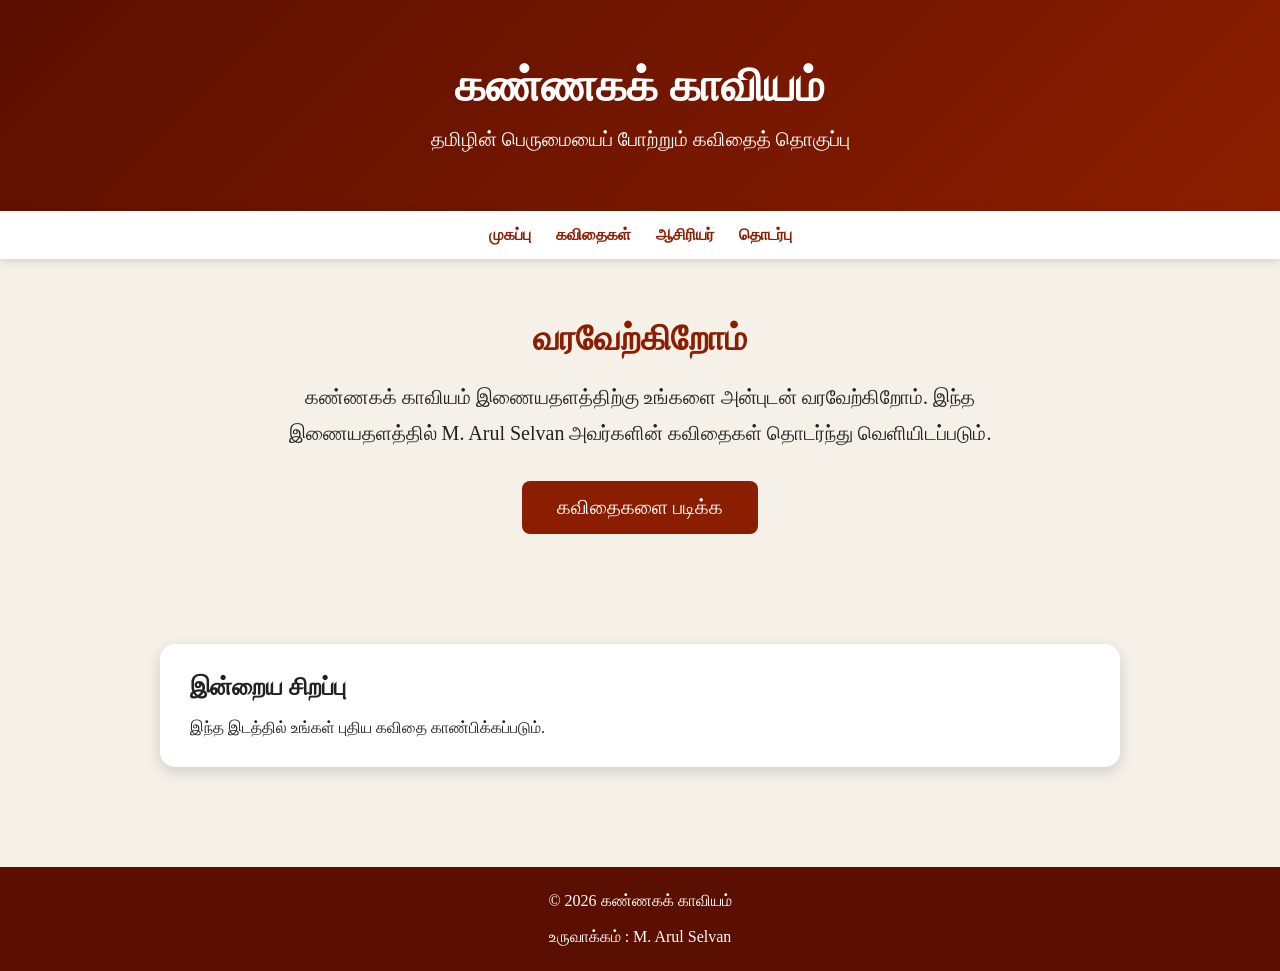
==== index.html @ 1c193203 "Create index.html" ====
<!DOCTYPE html>
<html lang="ta">
<head>
<meta charset="UTF-8">
<meta name="viewport" content="width=device-width, initial-scale=1.0">
<title>கண்ணகக் காவியம் | M. Arul Selvan</title>

<style>
*{
margin:0;
padding:0;
box-sizing:border-box;
}

body{
font-family:"Noto Serif Tamil",serif;
background:#f5f1e8;
color:#222;
}

header{
background:linear-gradient(135deg,#5b0f00,#8b1e00);
color:white;
padding:60px 20px;
text-align:center;
}

header h1{
font-size:45px;
margin-bottom:15px;
}

header p{
font-size:20px;
}

nav{
background:#fff;
padding:15px;
display:flex;
justify-content:center;
gap:25px;
box-shadow:0 2px 8px rgba(0,0,0,.15);
position:sticky;
top:0;
}

nav a{
text-decoration:none;
color:#8b1e00;
font-weight:bold;
}

.hero{
padding:60px 20px;
text-align:center;
}

.hero h2{
font-size:35px;
margin-bottom:20px;
color:#8b1e00;
}

.hero p{
max-width:800px;
margin:auto;
font-size:20px;
line-height:1.8;
}

.button{
display:inline-block;
margin-top:30px;
padding:15px 35px;
background:#8b1e00;
color:white;
text-decoration:none;
border-radius:8px;
font-size:20px;
}

.section{
max-width:1000px;
margin:auto;
padding:50px 20px;
}

.card{
background:white;
padding:30px;
border-radius:15px;
box-shadow:0 5px 15px rgba(0,0,0,.15);
}

footer{
margin-top:50px;
background:#5b0f00;
color:white;
text-align:center;
padding:25px;
}
</style>

</head>

<body>

<header>

<h1>கண்ணகக் காவியம்</h1>

<p>தமிழின் பெருமையைப் போற்றும் கவிதைத் தொகுப்பு</p>

</header>

<nav>

<a href="#">முகப்பு</a>

<a href="#">கவிதைகள்</a>

<a href="#">ஆசிரியர்</a>

<a href="#">தொடர்பு</a>

</nav>

<section class="hero">

<h2>வரவேற்கிறோம்</h2>

<p>

கண்ணகக் காவியம் இணையதளத்திற்கு உங்களை அன்புடன் வரவேற்கிறோம்.

இந்த இணையதளத்தில் M. Arul Selvan அவர்களின் கவிதைகள் தொடர்ந்து வெளியிடப்படும்.

</p>

<a class="button" href="#">கவிதைகளை படிக்க</a>

</section>

<section class="section">

<div class="card">

<h2>இன்றைய சிறப்பு</h2>

<br>

<p>

இந்த இடத்தில் உங்கள் புதிய கவிதை காண்பிக்கப்படும்.

</p>

</div>

</section>

<footer>

© 2026 கண்ணகக் காவியம்

<br><br>

உருவாக்கம் : M. Arul Selvan

</footer>

</body>

  </html>
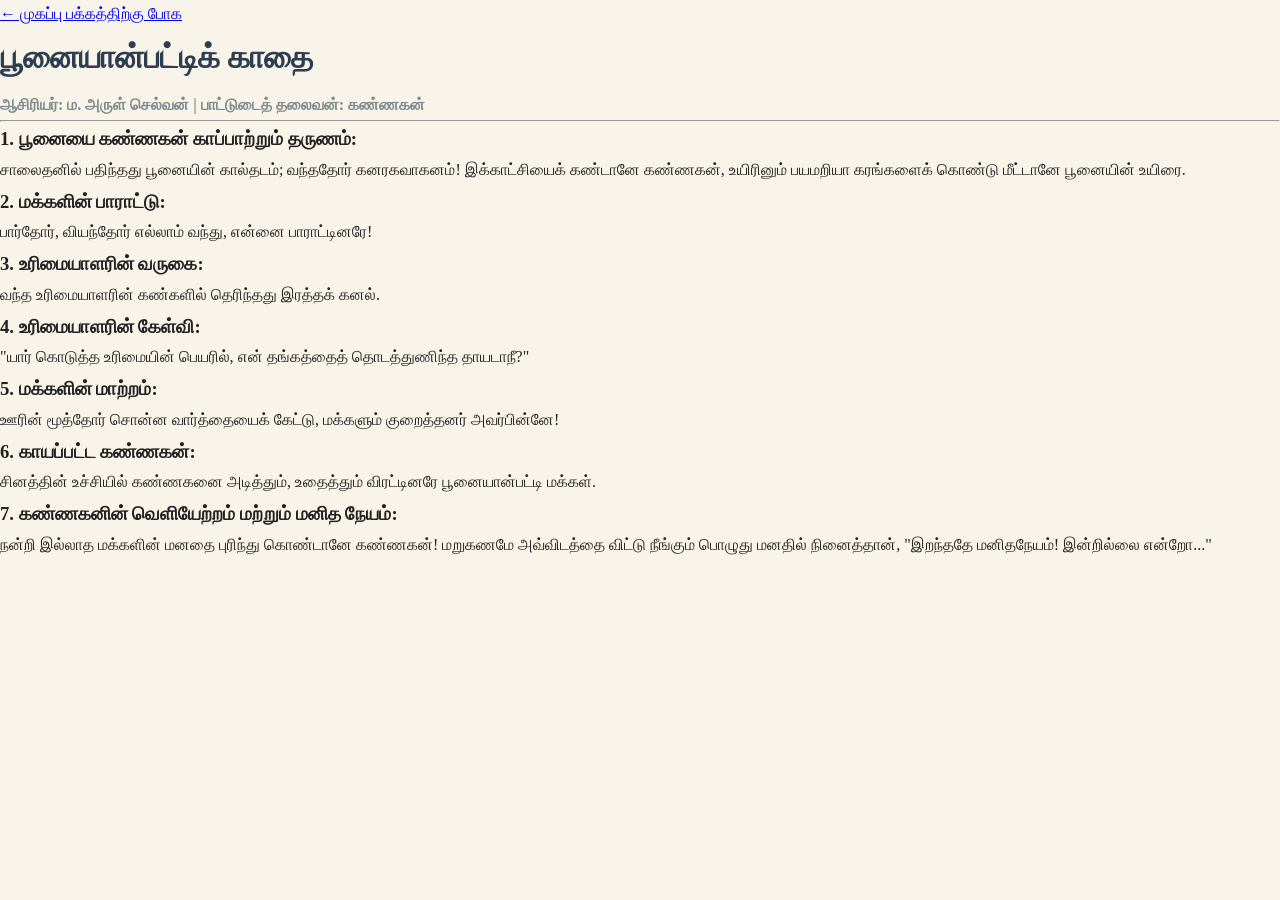
==== commit 7bc07f01: "Update index.html" ====
--- a/index.html
+++ b/index.html
@@ -1,175 +1,81 @@
 <!DOCTYPE html>
 <html lang="ta">
 <head>
-<meta charset="UTF-8">
-<meta name="viewport" content="width=device-width, initial-scale=1.0">
-<title>கண்ணகக் காவியம் | M. Arul Selvan</title>
+    <meta charset="UTF-8">
+    <meta name="viewport" content="width=device-width, initial-scale=1.0">
+    <title>பூனையான்பட்டிக் காதை - கண்ணகக் காவியம்</title>
+    <link rel="stylesheet" href="css/style.css">
+</head>
+<body>
+    <div class="poem-container">
+        <a href="index.html" class="back-btn">← முகப்பு பக்கத்திற்கு போக</a>
+        
+        <h1 style="color: #2c3e50; margin-bottom: 5px;">பூனையான்பட்டிக் காதை</h1>
+        <p style="font-weight: bold; color: #7f8c8d; margin-top: 0;">ஆசிரியர்: ம. அருள் செல்வன் | பாட்டுடைத் தலைவன்: கண்ணகன்</p>
+        <hr>
+        
+        <h3>1. பூனையை கண்ணகன் காப்பாற்றும் தருணம்:</h3>
+        <p>
+        சாலைதனில் பதிந்தது
+        பூனையின் கால்தடம்;
+        வந்ததோர் கனரகவாகனம்!
+        இக்காட்சியைக் கண்டானே
+        கண்ணகன், உயிரினும்
+        பயமறியா கரங்களைக் கொண்டு மீட்டானே
+        பூனையின் உயிரை.
+        </p>
 
-<style>
-*{
-margin:0;
-padding:0;
-box-sizing:border-box;
-}
+        <h3>2. மக்களின் பாராட்டு:</h3>
+        <p>
+        பார்தோர், வியந்தோர்
+        எல்லாம் வந்து,
+        என்னை பாராட்டினரே!
+        </p>
 
-body{
-font-family:"Noto Serif Tamil",serif;
-background:#f5f1e8;
-color:#222;
-}
+        <h3>3. உரிமையாளரின் வருகை:</h3>
+        <p>
+        வந்த உரிமையாளரின்
+        கண்களில் தெரிந்தது
+        இரத்தக் கனல்.
+        </p>
 
-header{
-background:linear-gradient(135deg,#5b0f00,#8b1e00);
-color:white;
-padding:60px 20px;
-text-align:center;
-}
+        <h3>4. உரிமையாளரின் கேள்வி:</h3>
+        <p>
+        "யார் கொடுத்த
+        உரிமையின் பெயரில்,
+        என் தங்கத்தைத்
+        தொடத்துணிந்த தாயடாநீ?"
+        </p>
 
-header h1{
-font-size:45px;
-margin-bottom:15px;
-}
+        <h3>5. மக்களின் மாற்றம்:</h3>
+        <p>
+        ஊரின் மூத்தோர்
+        சொன்ன வார்த்தையைக் கேட்டு, மக்களும்
+        குறைத்தனர் அவர்பின்னே!
+        </p>
 
-header p{
-font-size:20px;
-}
+        <h3>6. காயப்பட்ட கண்ணகன்:</h3>
+        <p>
+        சினத்தின் உச்சியில்
+        கண்ணகனை அடித்தும்,
+        உதைத்தும் விரட்டினரே
+        பூனையான்பட்டி மக்கள்.
+        </p>
 
-nav{
-background:#fff;
-padding:15px;
-display:flex;
-justify-content:center;
-gap:25px;
-box-shadow:0 2px 8px rgba(0,0,0,.15);
-position:sticky;
-top:0;
-}
-
-nav a{
-text-decoration:none;
-color:#8b1e00;
-font-weight:bold;
-}
-
-.hero{
-padding:60px 20px;
-text-align:center;
-}
-
-.hero h2{
-font-size:35px;
-margin-bottom:20px;
-color:#8b1e00;
-}
-
-.hero p{
-max-width:800px;
-margin:auto;
-font-size:20px;
-line-height:1.8;
-}
-
-.button{
-display:inline-block;
-margin-top:30px;
-padding:15px 35px;
-background:#8b1e00;
-color:white;
-text-decoration:none;
-border-radius:8px;
-font-size:20px;
-}
-
-.section{
-max-width:1000px;
-margin:auto;
-padding:50px 20px;
-}
-
-.card{
-background:white;
-padding:30px;
-border-radius:15px;
-box-shadow:0 5px 15px rgba(0,0,0,.15);
-}
-
-footer{
-margin-top:50px;
-background:#5b0f00;
-color:white;
-text-align:center;
-padding:25px;
-}
-</style>
-
-</head>
-
-<body>
-
-<header>
-
-<h1>கண்ணகக் காவியம்</h1>
-
-<p>தமிழின் பெருமையைப் போற்றும் கவிதைத் தொகுப்பு</p>
-
-</header>
-
-<nav>
-
-<a href="#">முகப்பு</a>
-
-<a href="#">கவிதைகள்</a>
-
-<a href="#">ஆசிரியர்</a>
-
-<a href="#">தொடர்பு</a>
-
-</nav>
-
-<section class="hero">
-
-<h2>வரவேற்கிறோம்</h2>
-
-<p>
-
-கண்ணகக் காவியம் இணையதளத்திற்கு உங்களை அன்புடன் வரவேற்கிறோம்.
-
-இந்த இணையதளத்தில் M. Arul Selvan அவர்களின் கவிதைகள் தொடர்ந்து வெளியிடப்படும்.
-
-</p>
-
-<a class="button" href="#">கவிதைகளை படிக்க</a>
-
-</section>
-
-<section class="section">
-
-<div class="card">
-
-<h2>இன்றைய சிறப்பு</h2>
-
-<br>
-
-<p>
-
-இந்த இடத்தில் உங்கள் புதிய கவிதை காண்பிக்கப்படும்.
-
-</p>
-
-</div>
-
-</section>
-
-<footer>
-
-© 2026 கண்ணகக் காவியம்
-
-<br><br>
-
-உருவாக்கம் : M. Arul Selvan
-
-</footer>
-
+        <h3>7. கண்ணகனின் வெளியேற்றம் மற்றும் மனித நேயம்:</h3>
+        <p>
+        நன்றி இல்லாத
+        மக்களின் மனதை
+        புரிந்து கொண்டானே
+        கண்ணகன்!
+        
+        மறுகணமே
+        அவ்விடத்தை விட்டு
+        நீங்கும் பொழுது
+        மனதில் நினைத்தான்,
+        "இறந்ததே மனிதநேயம்!
+        இன்றில்லை என்றோ..."
+        </p>
+    </div>
 </body>
-
-  </html>
+</html>
--- a/css/style.css
+++ b/css/style.css
@@ -0,0 +1,107 @@
+/* ==========================
+   கண்ணகக் காவியம் - Style v1
+   ========================== */
+
+*{
+    margin:0;
+    padding:0;
+    box-sizing:border-box;
+}
+
+body{
+    font-family:'Noto Serif Tamil',serif;
+    background:#f8f4ea;
+    color:#222;
+    line-height:1.8;
+}
+
+header{
+    background:linear-gradient(135deg,#6d1400,#a52a2a);
+    color:#fff;
+    text-align:center;
+    padding:60px 20px;
+}
+
+header h1{
+    font-size:48px;
+    margin-bottom:15px;
+}
+
+header p{
+    font-size:22px;
+}
+
+nav{
+    background:#ffffff;
+    display:flex;
+    justify-content:center;
+    gap:25px;
+    padding:15px;
+    position:sticky;
+    top:0;
+    box-shadow:0 2px 10px rgba(0,0,0,.15);
+}
+
+nav a{
+    text-decoration:none;
+    color:#8b1e00;
+    font-weight:bold;
+    transition:.3s;
+}
+
+nav a:hover{
+    color:#000;
+}
+
+.hero{
+    text-align:center;
+    padding:70px 20px;
+}
+
+.hero h2{
+    font-size:42px;
+    color:#8b1e00;
+    margin-bottom:20px;
+}
+
+.hero p{
+    max-width:850px;
+    margin:auto;
+    font-size:22px;
+}
+
+.button{
+    display:inline-block;
+    margin-top:30px;
+    background:#8b1e00;
+    color:#fff;
+    padding:15px 35px;
+    border-radius:8px;
+    text-decoration:none;
+    transition:.3s;
+}
+
+.button:hover{
+    background:#5b1200;
+}
+
+.section{
+    max-width:1100px;
+    margin:auto;
+    padding:40px 20px;
+}
+
+.card{
+    background:#fff;
+    border-radius:15px;
+    padding:30px;
+    box-shadow:0 5px 20px rgba(0,0,0,.15);
+}
+
+footer{
+    margin-top:50px;
+    background:#5b1200;
+    color:#fff;
+    text-align:center;
+    padding:30px;
+}
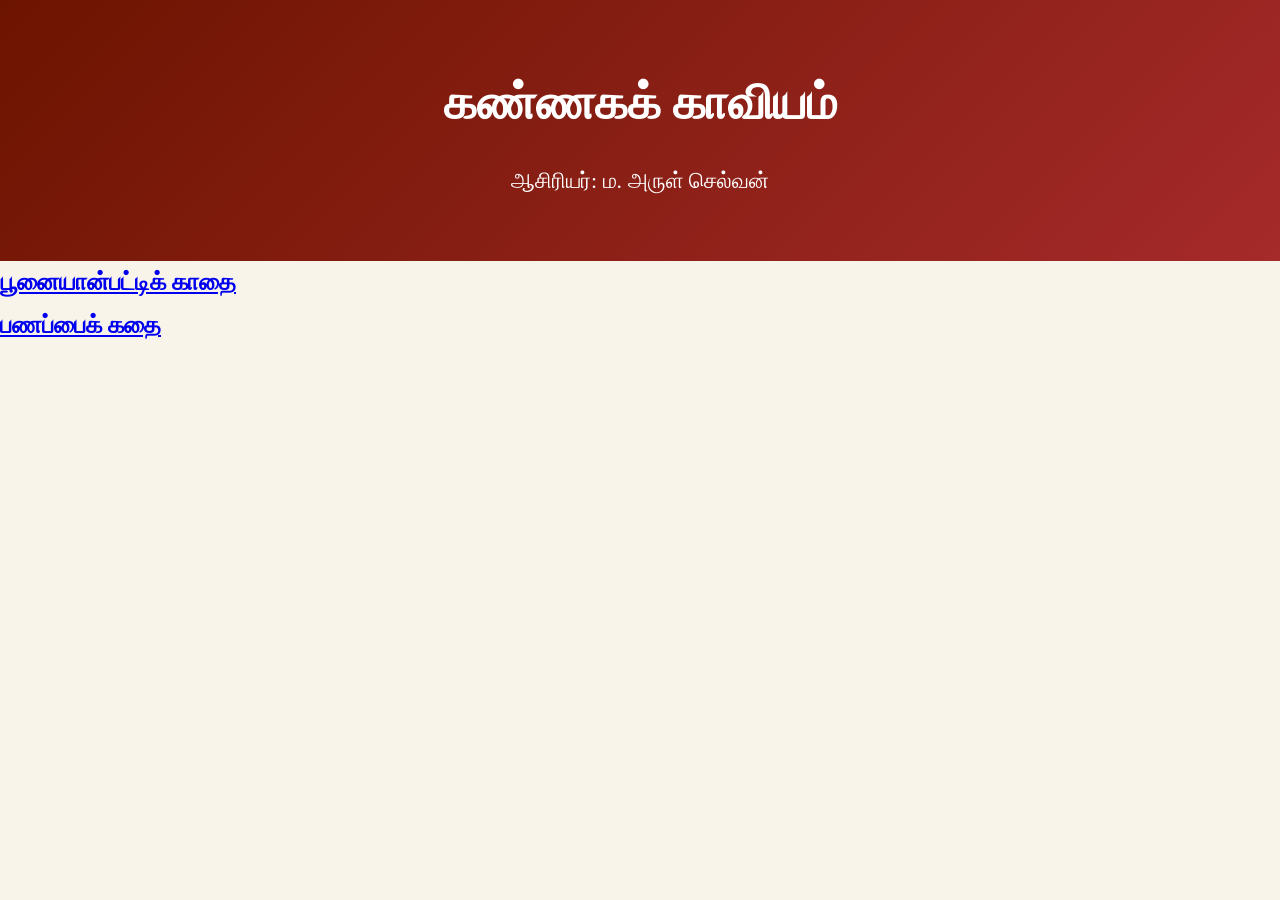
==== commit d98b1ca9: "Update index.html" ====
--- a/index.html
+++ b/index.html
@@ -3,79 +3,23 @@
 <head>
     <meta charset="UTF-8">
     <meta name="viewport" content="width=device-width, initial-scale=1.0">
-    <title>பூனையான்பட்டிக் காதை - கண்ணகக் காவியம்</title>
+    <title>கண்ணகக் காவியம்</title>
     <link rel="stylesheet" href="css/style.css">
 </head>
 <body>
-    <div class="poem-container">
-        <a href="index.html" class="back-btn">← முகப்பு பக்கத்திற்கு போக</a>
-        
-        <h1 style="color: #2c3e50; margin-bottom: 5px;">பூனையான்பட்டிக் காதை</h1>
-        <p style="font-weight: bold; color: #7f8c8d; margin-top: 0;">ஆசிரியர்: ம. அருள் செல்வன் | பாட்டுடைத் தலைவன்: கண்ணகன்</p>
-        <hr>
-        
-        <h3>1. பூனையை கண்ணகன் காப்பாற்றும் தருணம்:</h3>
-        <p>
-        சாலைதனில் பதிந்தது
-        பூனையின் கால்தடம்;
-        வந்ததோர் கனரகவாகனம்!
-        இக்காட்சியைக் கண்டானே
-        கண்ணகன், உயிரினும்
-        பயமறியா கரங்களைக் கொண்டு மீட்டானே
-        பூனையின் உயிரை.
-        </p>
+    <header>
+        <h1>கண்ணகக் காவியம்</h1>
+        <p>ஆசிரியர்: ம. அருள் செல்வன்</p>
+    </header>
 
-        <h3>2. மக்களின் பாராட்டு:</h3>
-        <p>
-        பார்தோர், வியந்தோர்
-        எல்லாம் வந்து,
-        என்னை பாராட்டினரே!
-        </p>
+    <main class="grid-container">
+        <a href="poonaiyaan-pattikaadhai.html" class="box">
+            <h2>பூனையான்பட்டிக் காதை</h2>
+        </a>
 
-        <h3>3. உரிமையாளரின் வருகை:</h3>
-        <p>
-        வந்த உரிமையாளரின்
-        கண்களில் தெரிந்தது
-        இரத்தக் கனல்.
-        </p>
-
-        <h3>4. உரிமையாளரின் கேள்வி:</h3>
-        <p>
-        "யார் கொடுத்த
-        உரிமையின் பெயரில்,
-        என் தங்கத்தைத்
-        தொடத்துணிந்த தாயடாநீ?"
-        </p>
-
-        <h3>5. மக்களின் மாற்றம்:</h3>
-        <p>
-        ஊரின் மூத்தோர்
-        சொன்ன வார்த்தையைக் கேட்டு, மக்களும்
-        குறைத்தனர் அவர்பின்னே!
-        </p>
-
-        <h3>6. காயப்பட்ட கண்ணகன்:</h3>
-        <p>
-        சினத்தின் உச்சியில்
-        கண்ணகனை அடித்தும்,
-        உதைத்தும் விரட்டினரே
-        பூனையான்பட்டி மக்கள்.
-        </p>
-
-        <h3>7. கண்ணகனின் வெளியேற்றம் மற்றும் மனித நேயம்:</h3>
-        <p>
-        நன்றி இல்லாத
-        மக்களின் மனதை
-        புரிந்து கொண்டானே
-        கண்ணகன்!
-        
-        மறுகணமே
-        அவ்விடத்தை விட்டு
-        நீங்கும் பொழுது
-        மனதில் நினைத்தான்,
-        "இறந்ததே மனிதநேயம்!
-        இன்றில்லை என்றோ..."
-        </p>
-    </div>
+        <a href="panappai-kadhai.html" class="box">
+            <h2>பணப்பைக் கதை</h2>
+        </a>
+    </main>
 </body>
 </html>
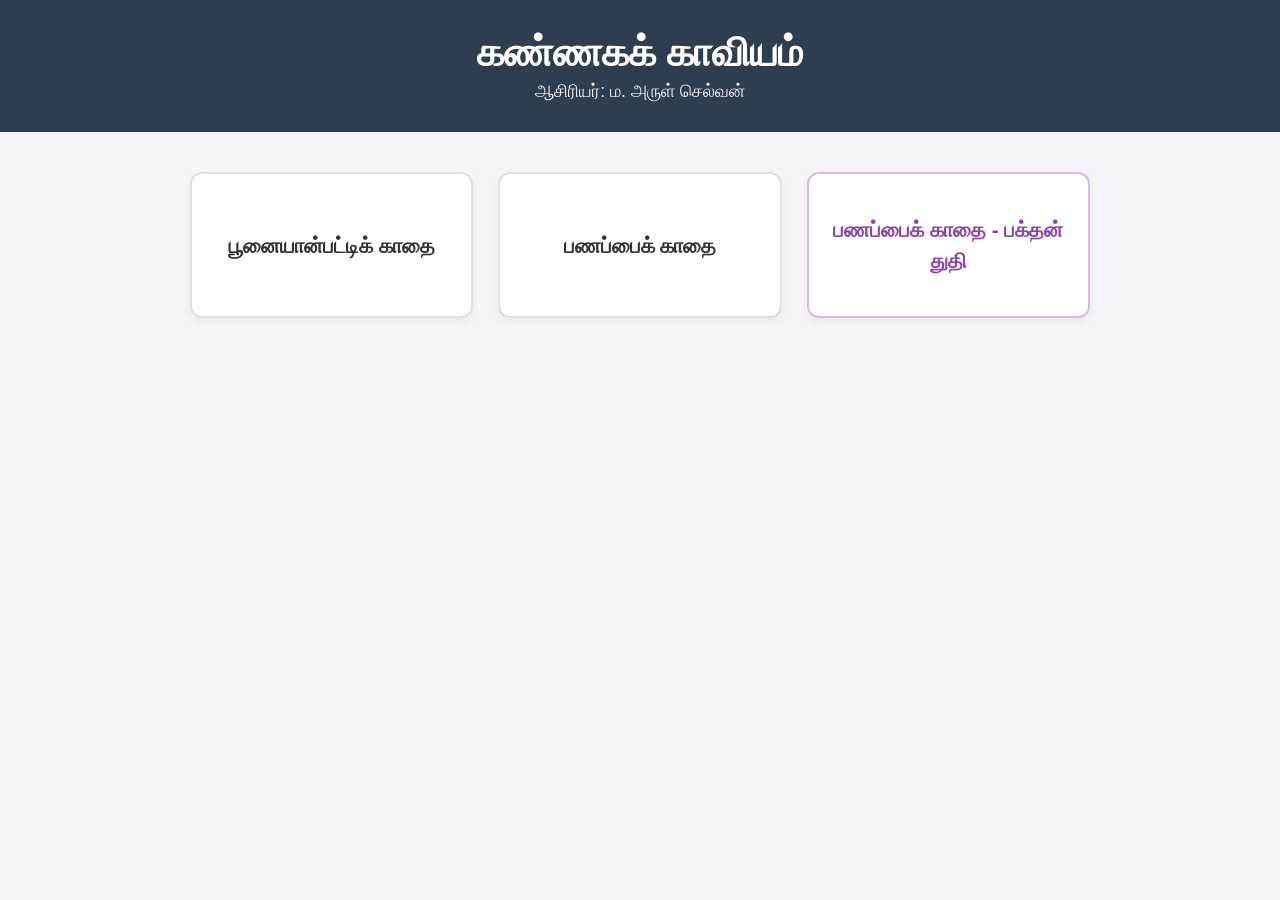
==== commit 50b223f7: "Update index.html" ====
--- a/index.html
+++ b/index.html
@@ -3,7 +3,7 @@
 <head>
     <meta charset="UTF-8">
     <meta name="viewport" content="width=device-width, initial-scale=1.0">
-    <title>கண்ணகக் காவியம்</title>
+    <title>கண்ணகக் காவியம் - முகப்பு</title>
     <link rel="stylesheet" href="css/style.css">
 </head>
 <body>
@@ -18,8 +18,13 @@
         </a>
 
         <a href="panappai-kadhai.html" class="box">
-            <h2>பணப்பைக் கதை</h2>
+            <h2>பணப்பைக் காதை</h2>
+        </a>
+
+        <a href="bhaktan-thudhhi.html" class="box" style="border-color: #d7bde2;">
+            <h2 style="color: #8e44ad;">பணப்பைக் காதை - பக்தன் துதி</h2>
         </a>
     </main>
 </body>
 </html>
+
--- a/css/style.css
+++ b/css/style.css
@@ -1,107 +1,86 @@
-/* ==========================
-   கண்ணகக் காவியம் - Style v1
-   ========================== */
-
-*{
-    margin:0;
-    padding:0;
-    box-sizing:border-box;
+body {
+    font-family: 'Arial', sans-serif;
+    background-color: #f4f4f9;
+    margin: 0;
+    padding: 0;
+    text-align: center;
+}
+header {
+    background-color: #2c3e50;
+    color: white;
+    padding: 30px 0;
+}
+header h1 {
+    margin: 0;
+    font-size: 2.5rem;
+}
+header p {
+    margin: 5px 0 0 0;
+    font-size: 1.1rem;
+    opacity: 0.9;
+}
+.grid-container {
+    display: grid;
+    grid-template-columns: repeat(auto-fit, minmax(280px, 1fr));
+    gap: 25px;
+    padding: 40px;
+    max-width: 900px;
+    margin: 0 auto;
+}
+.box {
+    background-color: white;
+    border: 2px solid #e0e0e0;
+    border-radius: 12px;
+    padding: 40px 20px;
+    text-decoration: none;
+    color: #333;
+    box-shadow: 0 4px 8px rgba(0,0,0,0.05);
+    transition: all 0.3s ease;
+    display: flex;
+    align-items: center;
+    justify-content: center;
+    font-weight: bold;
+}
+.box:hover {
+    transform: translateY(-5px);
+    border-color: #3498db;
+    background-color: #eaf2f8;
+    box-shadow: 0 6px 15px rgba(52, 152, 219, 0.2);
+}
+.box h2 {
+    font-size: 1.3rem;
+    margin: 0;
+    line-height: 1.5;
+}
+.poem-container {
+    max-width: 650px;
+    margin: 40px auto;
+    background: white;
+    padding: 40px;
+    border-radius: 12px;
+    box-shadow: 0 5px 15px rgba(0,0,0,0.08);
+    text-align: left;
+    line-height: 1.8;
+    /* கவிதை வரிகள் மாறாமல் அப்படியே நேராக வர உதவும் முக்கிய பகுதி */
+    white-space: pre-wrap; 
+}
+.back-btn {
+    display: inline-block;
+    margin-bottom: 20px;
+    text-decoration: none;
+    color: #3498db;
+    font-weight: bold;
+}
+.poem-container h3 {
+    color: #2c3e50;
+    margin-top: 30px;
+    border-bottom: 1px dashed #ddd;
+    padding-bottom: 5px;
+}
+.poem-container p {
+    font-size: 1.1rem;
+    color: #444;
+    padding-left: 10px;
+    margin-top: 10px;
 }
 
-body{
-    font-family:'Noto Serif Tamil',serif;
-    background:#f8f4ea;
-    color:#222;
-    line-height:1.8;
-}
-
-header{
-    background:linear-gradient(135deg,#6d1400,#a52a2a);
-    color:#fff;
-    text-align:center;
-    padding:60px 20px;
-}
-
-header h1{
-    font-size:48px;
-    margin-bottom:15px;
-}
-
-header p{
-    font-size:22px;
-}
-
-nav{
-    background:#ffffff;
-    display:flex;
-    justify-content:center;
-    gap:25px;
-    padding:15px;
-    position:sticky;
-    top:0;
-    box-shadow:0 2px 10px rgba(0,0,0,.15);
-}
-
-nav a{
-    text-decoration:none;
-    color:#8b1e00;
-    font-weight:bold;
-    transition:.3s;
-}
-
-nav a:hover{
-    color:#000;
-}
-
-.hero{
-    text-align:center;
-    padding:70px 20px;
-}
-
-.hero h2{
-    font-size:42px;
-    color:#8b1e00;
-    margin-bottom:20px;
-}
-
-.hero p{
-    max-width:850px;
-    margin:auto;
-    font-size:22px;
-}
-
-.button{
-    display:inline-block;
-    margin-top:30px;
-    background:#8b1e00;
-    color:#fff;
-    padding:15px 35px;
-    border-radius:8px;
-    text-decoration:none;
-    transition:.3s;
-}
-
-.button:hover{
-    background:#5b1200;
-}
-
-.section{
-    max-width:1100px;
-    margin:auto;
-    padding:40px 20px;
-}
-
-.card{
-    background:#fff;
-    border-radius:15px;
-    padding:30px;
-    box-shadow:0 5px 20px rgba(0,0,0,.15);
-}
-
-footer{
-    margin-top:50px;
-    background:#5b1200;
-    color:#fff;
-    text-align:center;
-    padding:30px;
-}
